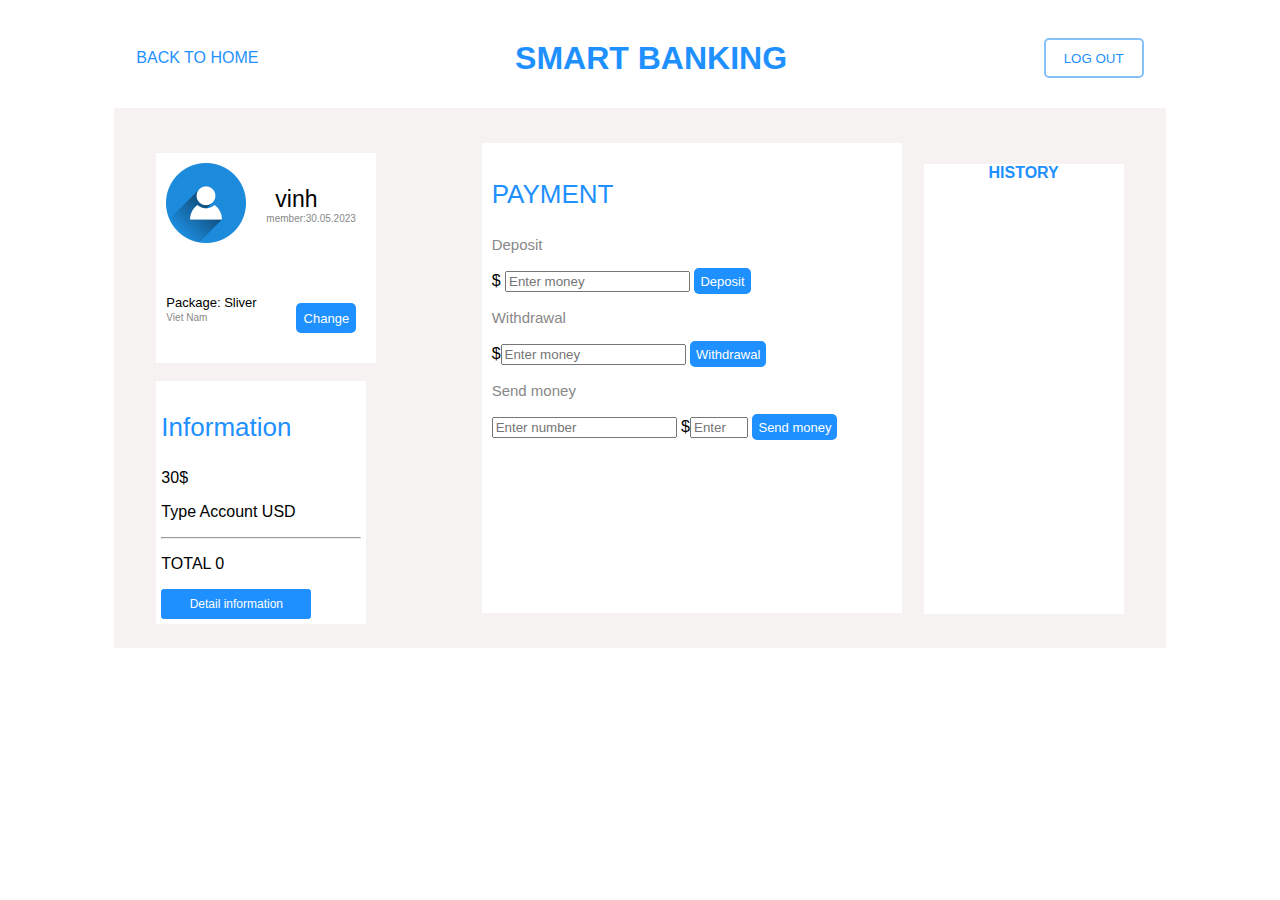
==== hm-oDengi/index.html @ d78ce61e "o!Dengi" ====
<!DOCTYPE html>
<html lang="en">
  <head>
    <meta charset="UTF-8" />
    <meta http-equiv="X-UA-Compatible" content="IE=edge" />
    <meta name="viewport" content="width=device-width, initial-scale=1.0" />
    <title>O!Dengi</title>
    <!-- <link
      href="https://cdn.jsdelivr.net/npm/bootstrap@5.0.2/dist/css/bootstrap.min.css"
      rel="stylesheet"
      integrity="sha384-EVSTQN3/azprG1Anm3QDgpJLIm9Nao0Yz1ztcQTwFspd3yD65VohhpuuCOmLASjC"
      crossorigin="anonymous"
    /> -->
    <link rel="stylesheet" href="style.css" />
    <link rel="shortcut icon" href="./images/logo-O!.htm" type="image/x-icon" />
  </head>
  <body>
    <header class="header">
      <a class="a__href" href="#">
        <p>BACK TO HOME</p>
      </a>
      <a class="a__href" href="#">
        <h1>SMART BANKING</h1>
      </a>
      <a class="a__href" href="">
        <button class="btn__href">LOG OUT</button>
      </a>
    </header>
    <main class="main__html">
      <section>
        <div id="div__con">
          <div>
            <img
              class="image__contact"
              src="./images/person-1824144_1280.webp"
              alt=""
            />
            <p class="p__sliver">Package: Sliver</p>
            <p class="p__viet">Viet Nam</p>
          </div>
          <div>
            <p class="vinh__p">vinh</p>
            <p class="member__p">member:30.05.2023</p>
            <div>
              <button class="d-f__btn">Change</button>
            </div>
          </div>
        </div>
        <br />
        <div class="info__bt-1">
          <p class="pay__info">Information</p>
          <p id="balance">30</p>
          <p id="type">Type Account USD</p>
          <hr />
          <p id="total">TOTAL 0</p>
          <button class="btn__info">Detail information</button>
        </div>
      </section>
      <section>
        <div>
          <p class="pay__info">PAYMENT</p>
          <p class="dep__with">Deposit</p>
          <span class="input-group-text">$</span>
          <input type="number" placeholder="Enter money" />
          <!-- <input type="text" class="form-controll"  aria-label="Amount (to the nearest dollar)"> -->
          <button class="btn__dep" class="btn btn-primary">Deposit</button>
          <p class="dep__with">Withdrawal</p>
          <span class="input-group-text">$</span><input placeholder="Enter money" type="number" />
          <button class="btn__dep">Withdrawal</button>
          <p class="dep__with">Send money</p>
          <input  placeholder="Enter number" type="number" />
          <span class="input-group-text">$</span><input id="input__btn" class="input__btn-1" placeholder="Enter" type="number" />
          <button id="send__money" class="btn__dep">Send money</button>
        </div>
      </section>
      <section>
        <div class="balance_1">
            <h4>HISTORY</h4>
        </div>
      </section>
    </main>
  </body>
  <script src="./main.js"></script>
</html>
---- hm-oDengi/style.css ----
body {
    font-family: 'Oswald', sans-serif;
}
.header {
    display: flex;
    justify-content: space-around;
    align-items: center;
    width: auto;
    height: 100px;
}
.a__href {
    text-decoration: none;
    color: dodgerblue;
}
.main__html {
    display: flex;
    justify-content: space-evenly;
    align-items: center;
    width: 80%;
    height: 500px;
    margin: auto;
    background-color: rgb(246, 242, 242);
    padding: 20px;
}
.image__contact {
    width: 80px;
}
.btn__href{
    text-decoration: none;
    color: dodgerblue;
    width: 100px;
    height: 40px;
    border: 2px solid rgb(135, 193, 250);
    border-radius: 5px;
    background: none;
}
.main__html section:nth-child(1) {
    width: 30%;
    height: 450px;
    margin: 0;
}
.form-controll {
    border: 1px solid rgb(136, 136, 136);
    outline: none;
    margin-right: 10px;
}
#div__con {
    position: relative;
    width: 200px;
    background-color: #fff;
    padding: 10px;
    display: flex;
    height: 190px;
}
.vinh__p {
    position: absolute;
    padding-left: 9px;
    font-size: 23px;
    color: black;
}
.member__p {
    font-size: 10px;
    color: rgb(136, 136, 136);
    position: absolute;
    top: 50px;
}
.d-f__btn {
    position: absolute;
    bottom: 30px;
    right: 20px;
    background-color: dodgerblue;
    color: #fff;
    border: none;
    width: 60px;
    height: 30px;
    border-radius: 5px;
    font-size: 13px;
}
.p__viet {
    position: absolute;
    bottom: 30px;
    font-size: 10px;
    color: rgb(136, 136, 136);
}
.p__sliver {
    position: absolute;
    font-size: 13px;
    bottom: 40px;
}
#div__con div:nth-child(1) {
    width: 100px;
}
.btn__info {
    background-color: dodgerblue;
    color: #fff;
    border: none;
    border-radius: 3px;
    width: 150px;
    height: 30px;
    font-size: 12px;
}
.info__bt-1 {
    width: 200px;
    background-color: #fff;
    padding: 5px;
}
.main__html section:nth-child(2) {
    width: 400px;
    height: 450px;
    background-color: #fff;
    margin: 0;
    padding: 10px;
}
.pay__info {
    color: dodgerblue;
    font-size: 26px;
}
.dep__with {
    color: rgb(136, 136, 136);
    font-size: 15px;
}
.input__btn-1 {
    width: 50px;
}
.btn__dep {
    border: none;
    border-radius: 5px;
    background-color: dodgerblue;
    color: #fff;
    height: 26px;
    font-size: 13px;
}
input {
    outline: none;
}
.balance_1 {
    height: 450px;
    background-color: #fff;
    width: 200px;
    text-align: center;
    color: dodgerblue;
}
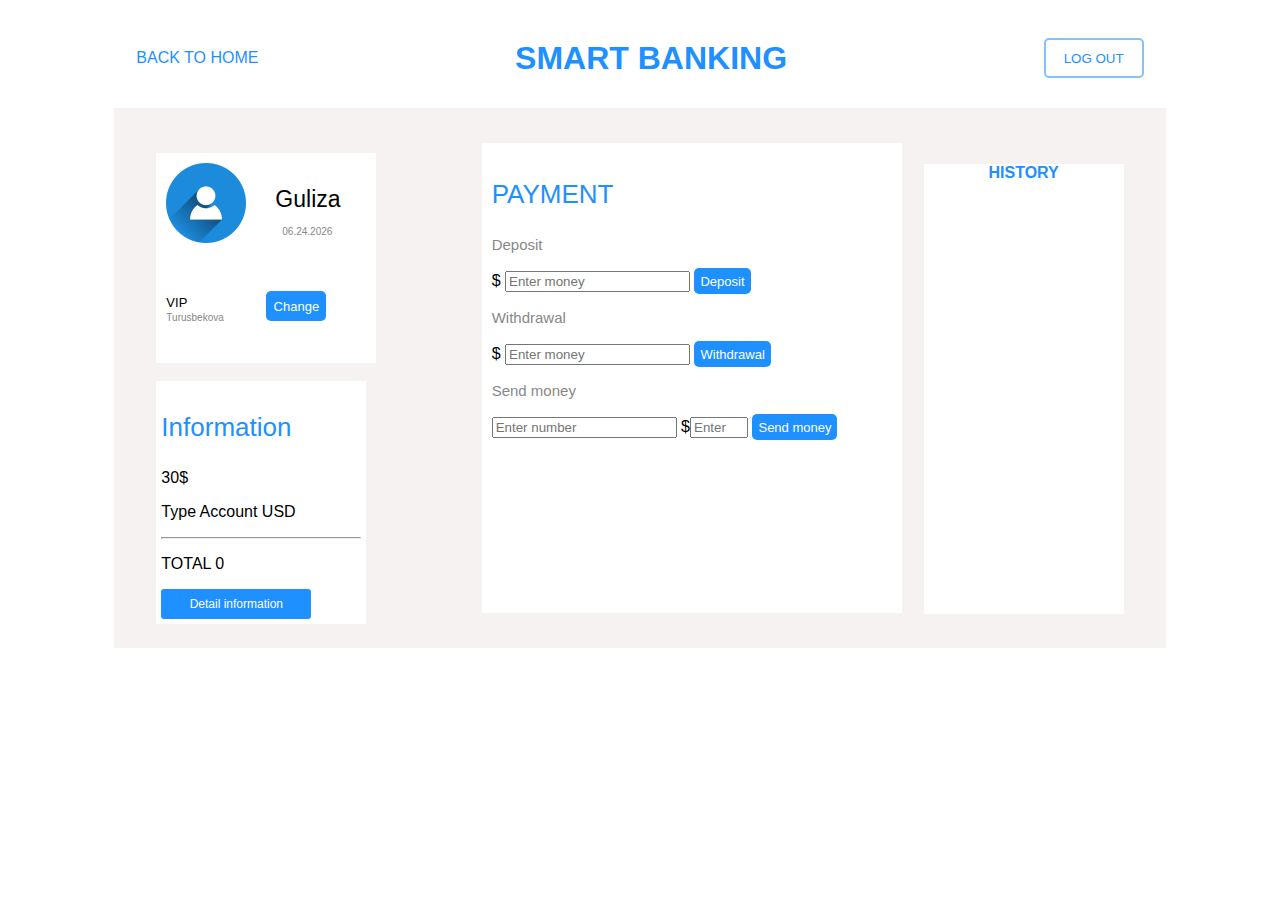
==== commit d706d5a2: "o dengi" ====
--- a/hm-oDengi/index.html
+++ b/hm-oDengi/index.html
@@ -22,7 +22,7 @@
       <a class="a__href" href="#">
         <h1>SMART BANKING</h1>
       </a>
-      <a class="a__href" href="">
+      <a class="a__href" href="./2-dom/dom.html">
         <button class="btn__href">LOG OUT</button>
       </a>
     </header>
@@ -35,14 +35,14 @@
               src="./images/person-1824144_1280.webp"
               alt=""
             />
-            <p class="p__sliver">Package: Sliver</p>
-            <p class="p__viet">Viet Nam</p>
+            <p id="user-status" class="p__sliver">Package: Sliver</p>
+            <p id="user-lastname" class="p__viet">Turusbekova</p>
           </div>
           <div>
-            <p class="vinh__p">vinh</p>
-            <p class="member__p">member:30.05.2023</p>
+            <p id="user-name" class="vinh__p">Guliza</p>
+            <p id="user-date" class="member__p">member:30.05.2023</p>
             <div>
-              <button class="d-f__btn">Change</button>
+              <button id="btn-change" class="d-f__btn">Change</button>
             </div>
           </div>
         </div>
@@ -61,12 +61,12 @@
           <p class="pay__info">PAYMENT</p>
           <p class="dep__with">Deposit</p>
           <span class="input-group-text">$</span>
-          <input type="number" placeholder="Enter money" />
-          <!-- <input type="text" class="form-controll"  aria-label="Amount (to the nearest dollar)"> -->
-          <button class="btn__dep" class="btn btn-primary">Deposit</button>
-          <p class="dep__with">Withdrawal</p>
-          <span class="input-group-text">$</span><input placeholder="Enter money" type="number" />
-          <button class="btn__dep">Withdrawal</button>
+          <input id="dep-number" type="number" placeholder="Enter money" />
+          <button id="deposit" class="btn__dep" class="btn btn-primary">Deposit</button>
+          <p  class="dep__with">Withdrawal</p>
+          <span class="input-group-text">$</span>
+          <input id="with-input" placeholder="Enter money" type="number" />
+          <button id="withdrawal" class="btn__dep">Withdrawal</button>
           <p class="dep__with">Send money</p>
           <input  placeholder="Enter number" type="number" />
           <span class="input-group-text">$</span><input id="input__btn" class="input__btn-1" placeholder="Enter" type="number" />
--- a/hm-oDengi/style.css
+++ b/hm-oDengi/style.css
@@ -53,7 +53,6 @@
     height: 190px;
 }
 .vinh__p {
-    position: absolute;
     padding-left: 9px;
     font-size: 23px;
     color: black;
@@ -62,12 +61,12 @@
     font-size: 10px;
     color: rgb(136, 136, 136);
     position: absolute;
-    top: 50px;
+    right: 20%;
+    top: 30%;
 }
 .d-f__btn {
     position: absolute;
-    bottom: 30px;
-    right: 20px;
+    bottom: 20%;
     background-color: dodgerblue;
     color: #fff;
     border: none;
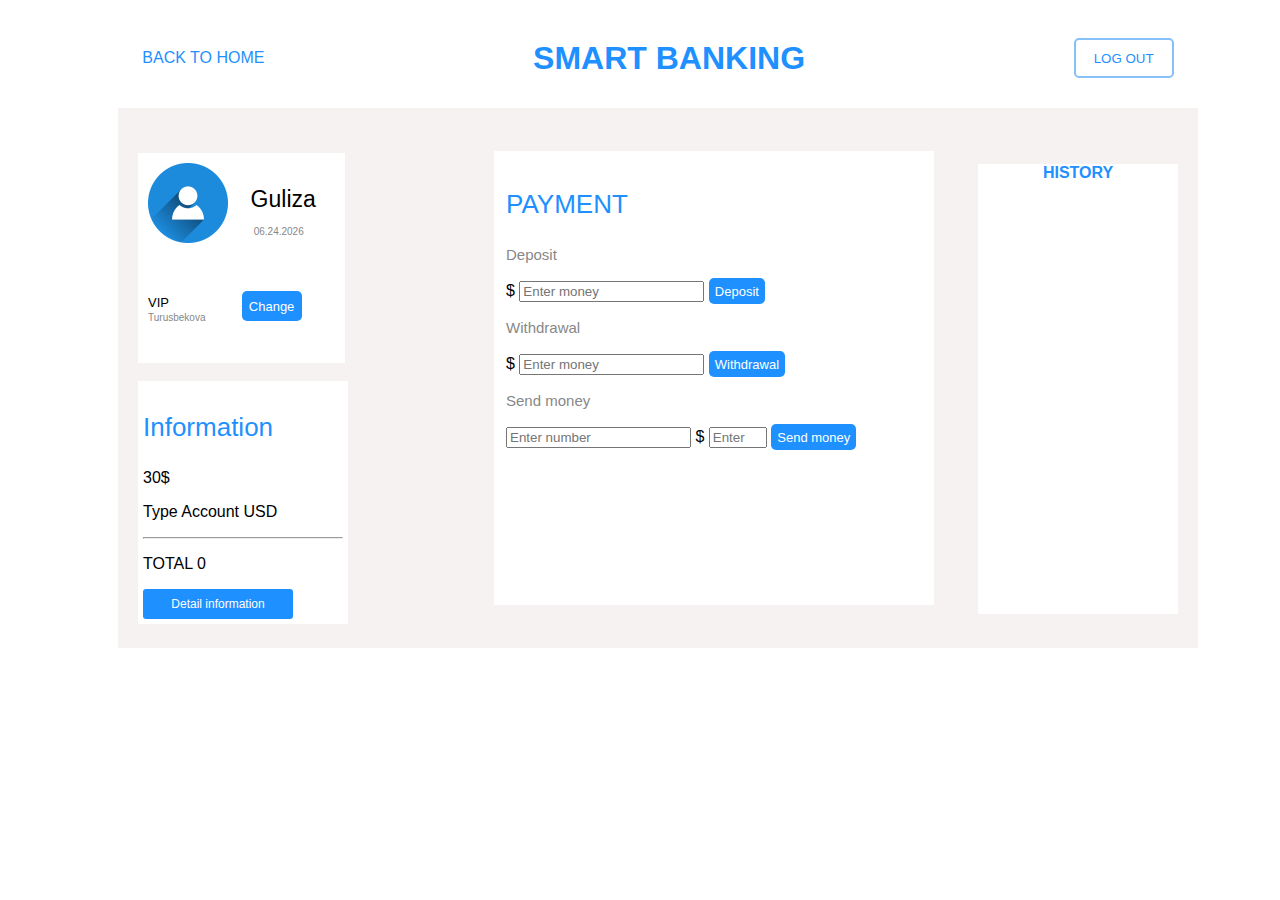
==== commit d00cb29f: "lesson7" ====
--- a/hm-oDengi/index.html
+++ b/hm-oDengi/index.html
@@ -15,6 +15,7 @@
     <link rel="shortcut icon" href="./images/logo-O!.htm" type="image/x-icon" />
   </head>
   <body>
+    <div class="container">
     <header class="header">
       <a class="a__href" href="#">
         <p>BACK TO HOME</p>
@@ -33,8 +34,7 @@
             <img
               class="image__contact"
               src="./images/person-1824144_1280.webp"
-              alt=""
-            />
+              alt=""/>
             <p id="user-status" class="p__sliver">Package: Sliver</p>
             <p id="user-lastname" class="p__viet">Turusbekova</p>
           </div>
@@ -69,7 +69,8 @@
           <button id="withdrawal" class="btn__dep">Withdrawal</button>
           <p class="dep__with">Send money</p>
           <input  placeholder="Enter number" type="number" />
-          <span class="input-group-text">$</span><input id="input__btn" class="input__btn-1" placeholder="Enter" type="number" />
+          <span class="input-group-text">$</span>
+          <input id="input__btn" class="input__btn-1" placeholder="Enter" type="number" />
           <button id="send__money" class="btn__dep">Send money</button>
         </div>
       </section>
@@ -79,6 +80,7 @@
         </div>
       </section>
     </main>
+  </div>
   </body>
   <script src="./main.js"></script>
 </html>
--- a/hm-oDengi/style.css
+++ b/hm-oDengi/style.css
@@ -1,5 +1,9 @@
 body {
     font-family: 'Oswald', sans-serif;
+}
+.container {
+    width: 1300px;
+    margin: 0;
 }
 .header {
     display: flex;
@@ -14,7 +18,7 @@
 }
 .main__html {
     display: flex;
-    justify-content: space-evenly;
+    justify-content: space-between;
     align-items: center;
     width: 80%;
     height: 500px;
@@ -46,7 +50,7 @@
 }
 #div__con {
     position: relative;
-    width: 200px;
+    width: 60%;
     background-color: #fff;
     padding: 10px;
     display: flex;
@@ -87,7 +91,7 @@
     bottom: 40px;
 }
 #div__con div:nth-child(1) {
-    width: 100px;
+    width: 50%;
 }
 .btn__info {
     background-color: dodgerblue;
@@ -104,11 +108,11 @@
     padding: 5px;
 }
 .main__html section:nth-child(2) {
-    width: 400px;
-    height: 450px;
+    width: 40%;
+    height: 430px;
     background-color: #fff;
     margin: 0;
-    padding: 10px;
+    padding: 12px;
 }
 .pay__info {
     color: dodgerblue;
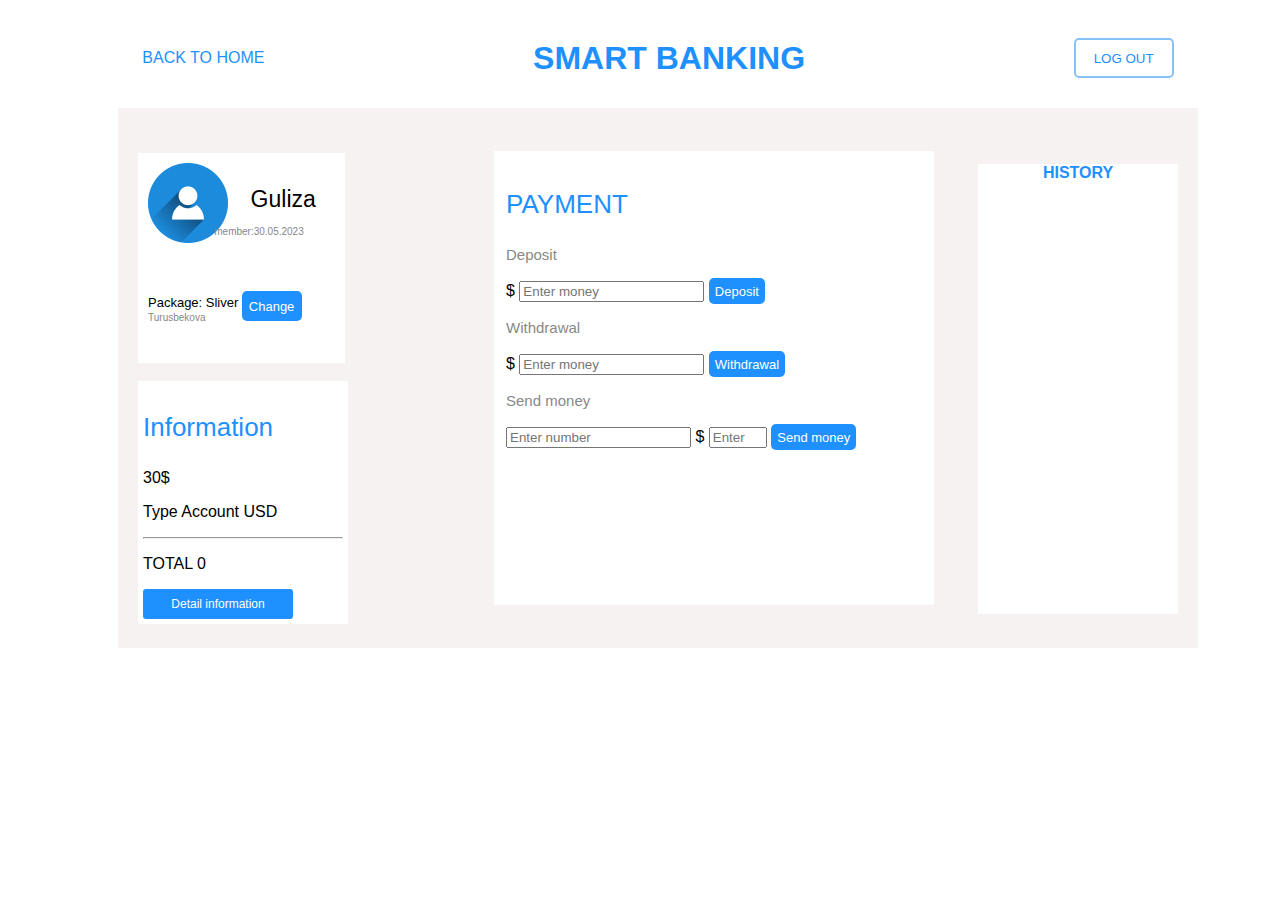
==== commit ad12c89e: "lessons" ====
--- a/hm-oDengi/index.html
+++ b/hm-oDengi/index.html
@@ -5,14 +5,8 @@
     <meta http-equiv="X-UA-Compatible" content="IE=edge" />
     <meta name="viewport" content="width=device-width, initial-scale=1.0" />
     <title>O!Dengi</title>
-    <!-- <link
-      href="https://cdn.jsdelivr.net/npm/bootstrap@5.0.2/dist/css/bootstrap.min.css"
-      rel="stylesheet"
-      integrity="sha384-EVSTQN3/azprG1Anm3QDgpJLIm9Nao0Yz1ztcQTwFspd3yD65VohhpuuCOmLASjC"
-      crossorigin="anonymous"
-    /> -->
     <link rel="stylesheet" href="style.css" />
-    <link rel="shortcut icon" href="./images/logo-O!.htm" type="image/x-icon" />
+    <link rel="shortcut icon" href="./images/i.webp" type="image/x-icon" />
   </head>
   <body>
     <div class="container">
@@ -68,7 +62,7 @@
           <input id="with-input" placeholder="Enter money" type="number" />
           <button id="withdrawal" class="btn__dep">Withdrawal</button>
           <p class="dep__with">Send money</p>
-          <input  placeholder="Enter number" type="number" />
+          <input id="input__user-name" placeholder="Enter number" type="number" />
           <span class="input-group-text">$</span>
           <input id="input__btn" class="input__btn-1" placeholder="Enter" type="number" />
           <button id="send__money" class="btn__dep">Send money</button>
@@ -83,4 +77,4 @@
   </div>
   </body>
   <script src="./main.js"></script>
-</html>
+</html>